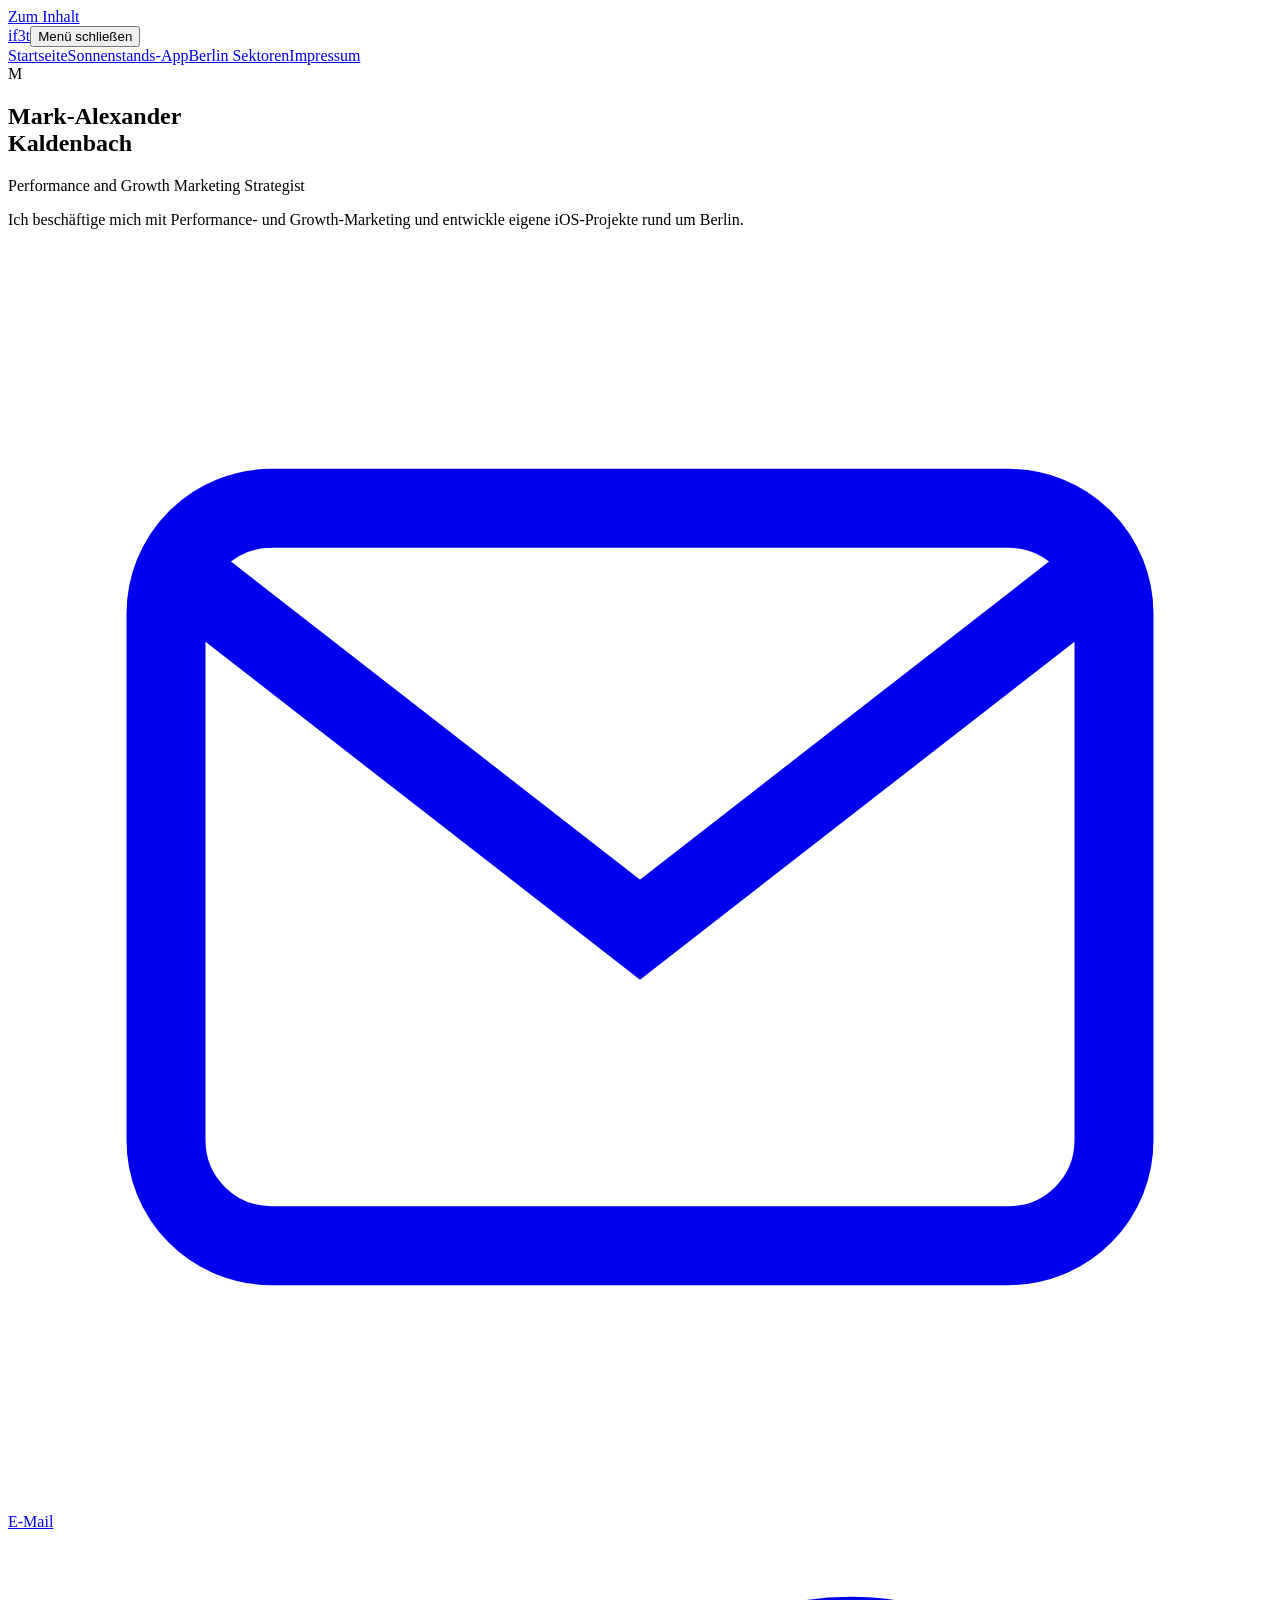
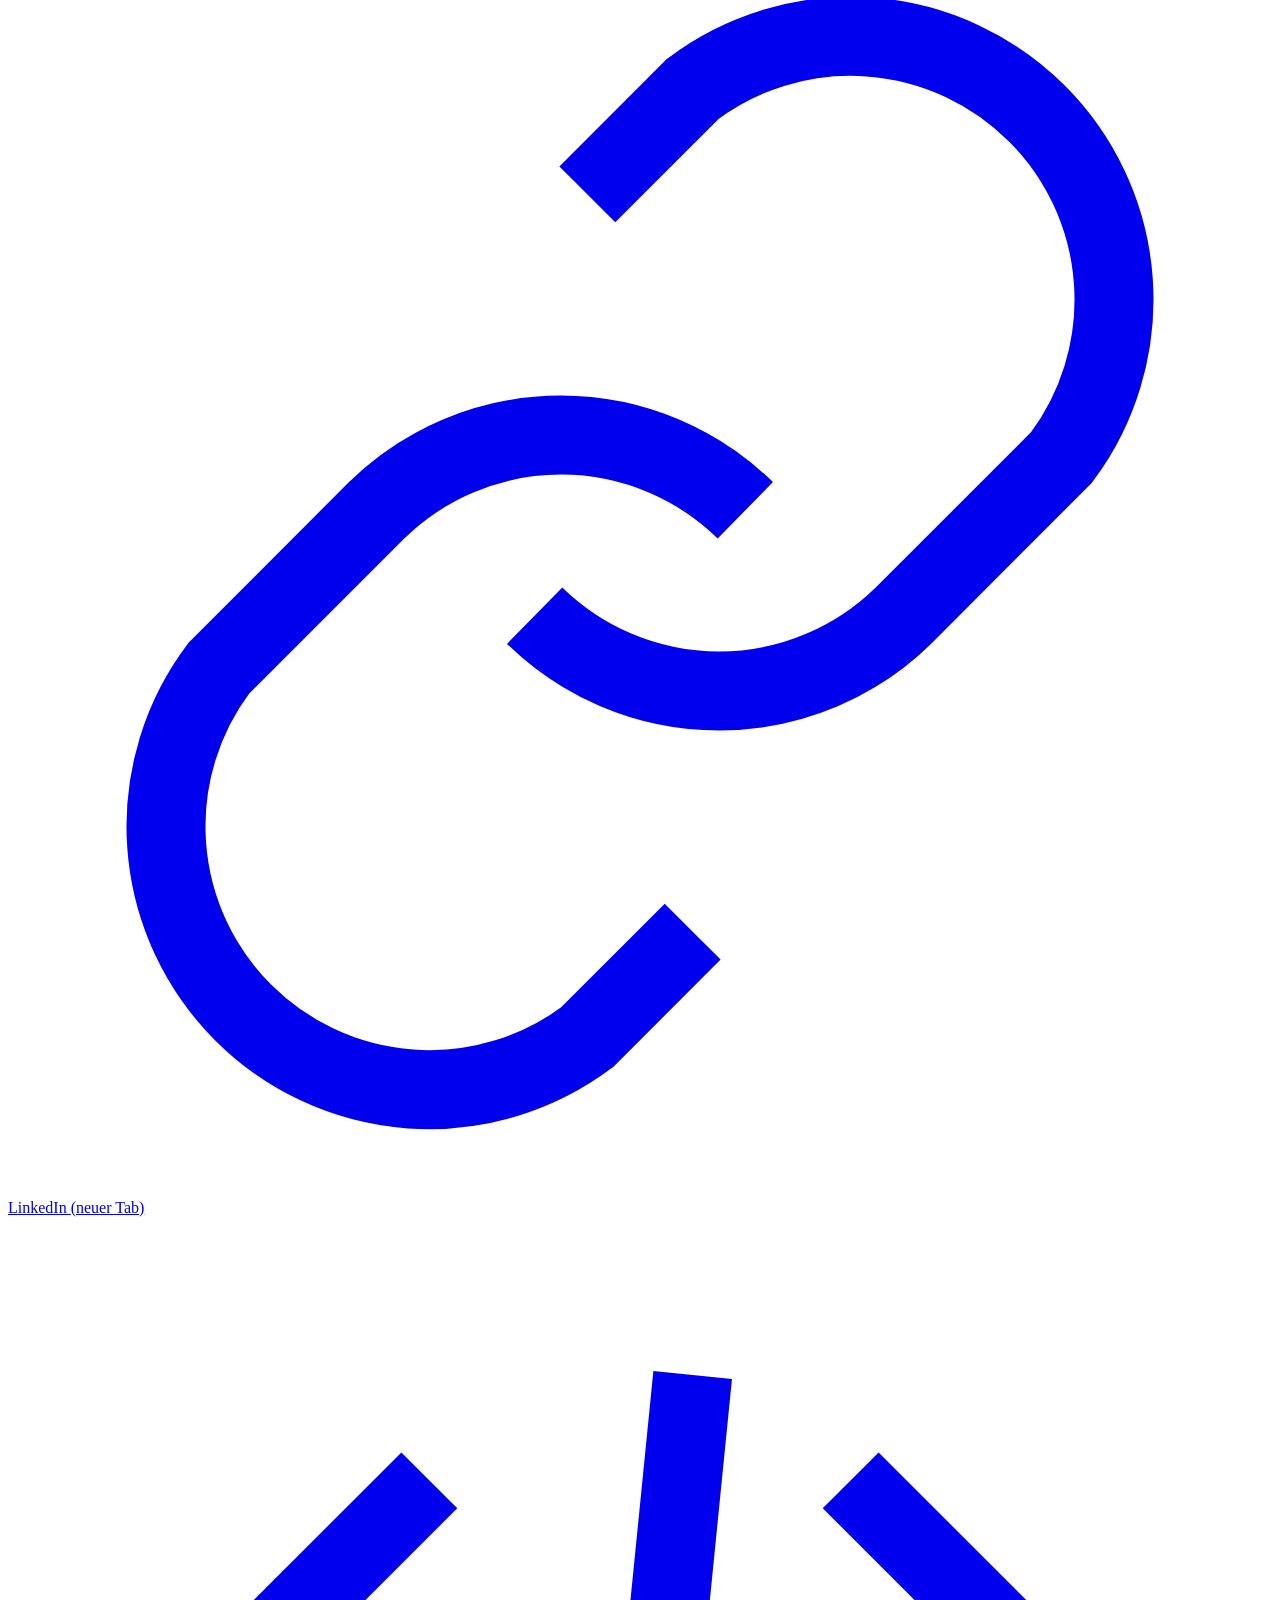
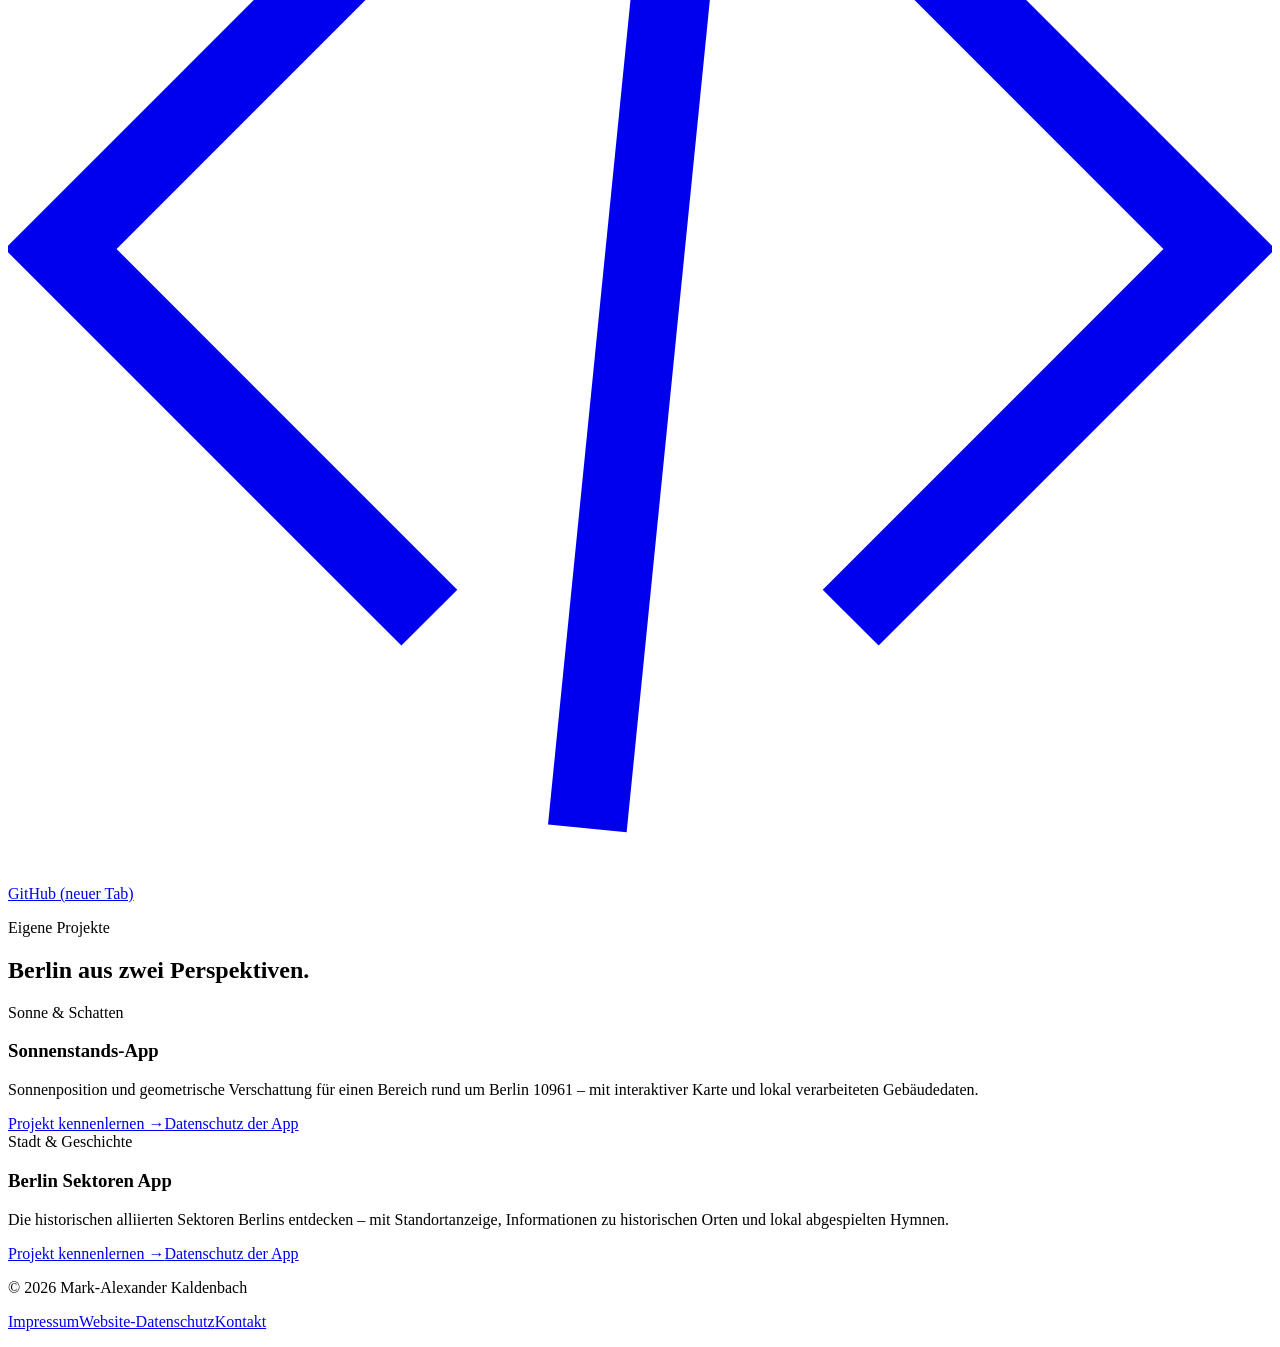
==== site/main/index.html @ f8fc86d7 "Create initial static if3t website and app privacy drafts" ====
<!doctype html>
<html lang="de"><head><meta charset="utf-8"><meta name="viewport" content="width=device-width, initial-scale=1"><title>if3t – Mark-Alexander Kaldenbach</title><meta name="description" content="Performance- und Growth-Marketing sowie eigene iOS-Projekte rund um Berlin."><meta name="robots" content="index, follow"><link rel="canonical" href="https://www.if3t.de/"><meta property="og:title" content="if3t – Mark-Alexander Kaldenbach"><meta property="og:description" content="Performance- und Growth-Marketing sowie eigene iOS-Projekte rund um Berlin."><meta property="og:url" content="https://www.if3t.de/"><meta property="og:type" content="website"><link rel="icon" href="/favicon.svg" type="image/svg+xml"><link rel="stylesheet" href="/css/style.css"><script src="/js/navigation.js" defer></script></head>
<body><a class="skip" href="#inhalt">Zum Inhalt</a><header><a class="logo" href="https://www.if3t.de/" aria-label="if3t – Startseite">if3t</a><button class="menu-button" type="button" aria-expanded="true" aria-controls="navigation">Menü schließen</button><nav id="navigation" aria-label="Hauptnavigation"><a href="https://www.if3t.de/" aria-current="page">Startseite</a><a href="https://sonnenstand-app.if3t.de/">Sonnenstands-App</a><a href="https://sektoren-app.if3t.de/">Berlin Sektoren</a><a href="https://www.if3t.de/impressum.html">Impressum</a></nav></header><main id="inhalt"><section class="hero"><div class="initial" aria-hidden="true">M</div><h1>Mark-Alexander<br>Kaldenbach</h1><p class="role">Performance and Growth Marketing Strategist</p><p class="lead">Ich beschäftige mich mit Performance- und Growth-Marketing und entwickle eigene iOS-Projekte rund um Berlin.</p><div class="contacts"><a href="mailto:service@if3t.de"><svg aria-hidden="true" viewBox="0 0 24 24" fill="none" stroke="currentColor" stroke-width="1.5"><rect x="3" y="5" width="18" height="14" rx="2"/><path d="m3 6 9 7 9-7"/></svg>E-Mail</a><a href="https://www.linkedin.com/in/mark-alexander-kaldenbach/" target="_blank" rel="noopener noreferrer"><svg aria-hidden="true" viewBox="0 0 24 24" fill="none" stroke="currentColor" stroke-width="1.5"><path d="M10 13a5 5 0 0 0 7 0l3-3a5 5 0 0 0-7-7l-2 2M14 11a5 5 0 0 0-7 0l-3 3a5 5 0 0 0 7 7l2-2"/></svg>LinkedIn <span class="muted"> (neuer Tab)</span></a><a href="https://github.com/Budonist" target="_blank" rel="noopener noreferrer"><svg aria-hidden="true" viewBox="0 0 24 24" fill="none" stroke="currentColor" stroke-width="1.5"><path d="m8 5-7 7 7 7m8-14 7 7-7 7m-3-16-2 20"/></svg>GitHub <span class="muted"> (neuer Tab)</span></a></div></section><section class="section"><p class="eyebrow">Eigene Projekte</p><h2>Berlin aus zwei Perspektiven.</h2><div class="grid"><article class="card"><span class="tag">Sonne & Schatten</span><h3>Sonnenstands-App</h3><p>Sonnenposition und geometrische Verschattung für einen Bereich rund um Berlin 10961 – mit interaktiver Karte und lokal verarbeiteten Gebäudedaten.</p><a class="more" href="https://sonnenstand-app.if3t.de/">Projekt kennenlernen →</a><a class="privacy" href="https://sonnenstand-app.if3t.de/datenschutz.html">Datenschutz der App</a></article><article class="card"><span class="tag">Stadt & Geschichte</span><h3>Berlin Sektoren App</h3><p>Die historischen alliierten Sektoren Berlins entdecken – mit Standortanzeige, Informationen zu historischen Orten und lokal abgespielten Hymnen.</p><a class="more" href="https://sektoren-app.if3t.de/">Projekt kennenlernen →</a><a class="privacy" href="https://sektoren-app.if3t.de/datenschutz.html">Datenschutz der App</a></article></div></section></main><footer><p>© 2026 Mark-Alexander Kaldenbach</p><p><a href="https://www.if3t.de/impressum.html">Impressum</a><a href="https://www.if3t.de/datenschutz.html">Website-Datenschutz</a><a href="mailto:service@if3t.de">Kontakt</a></p></footer></body></html>
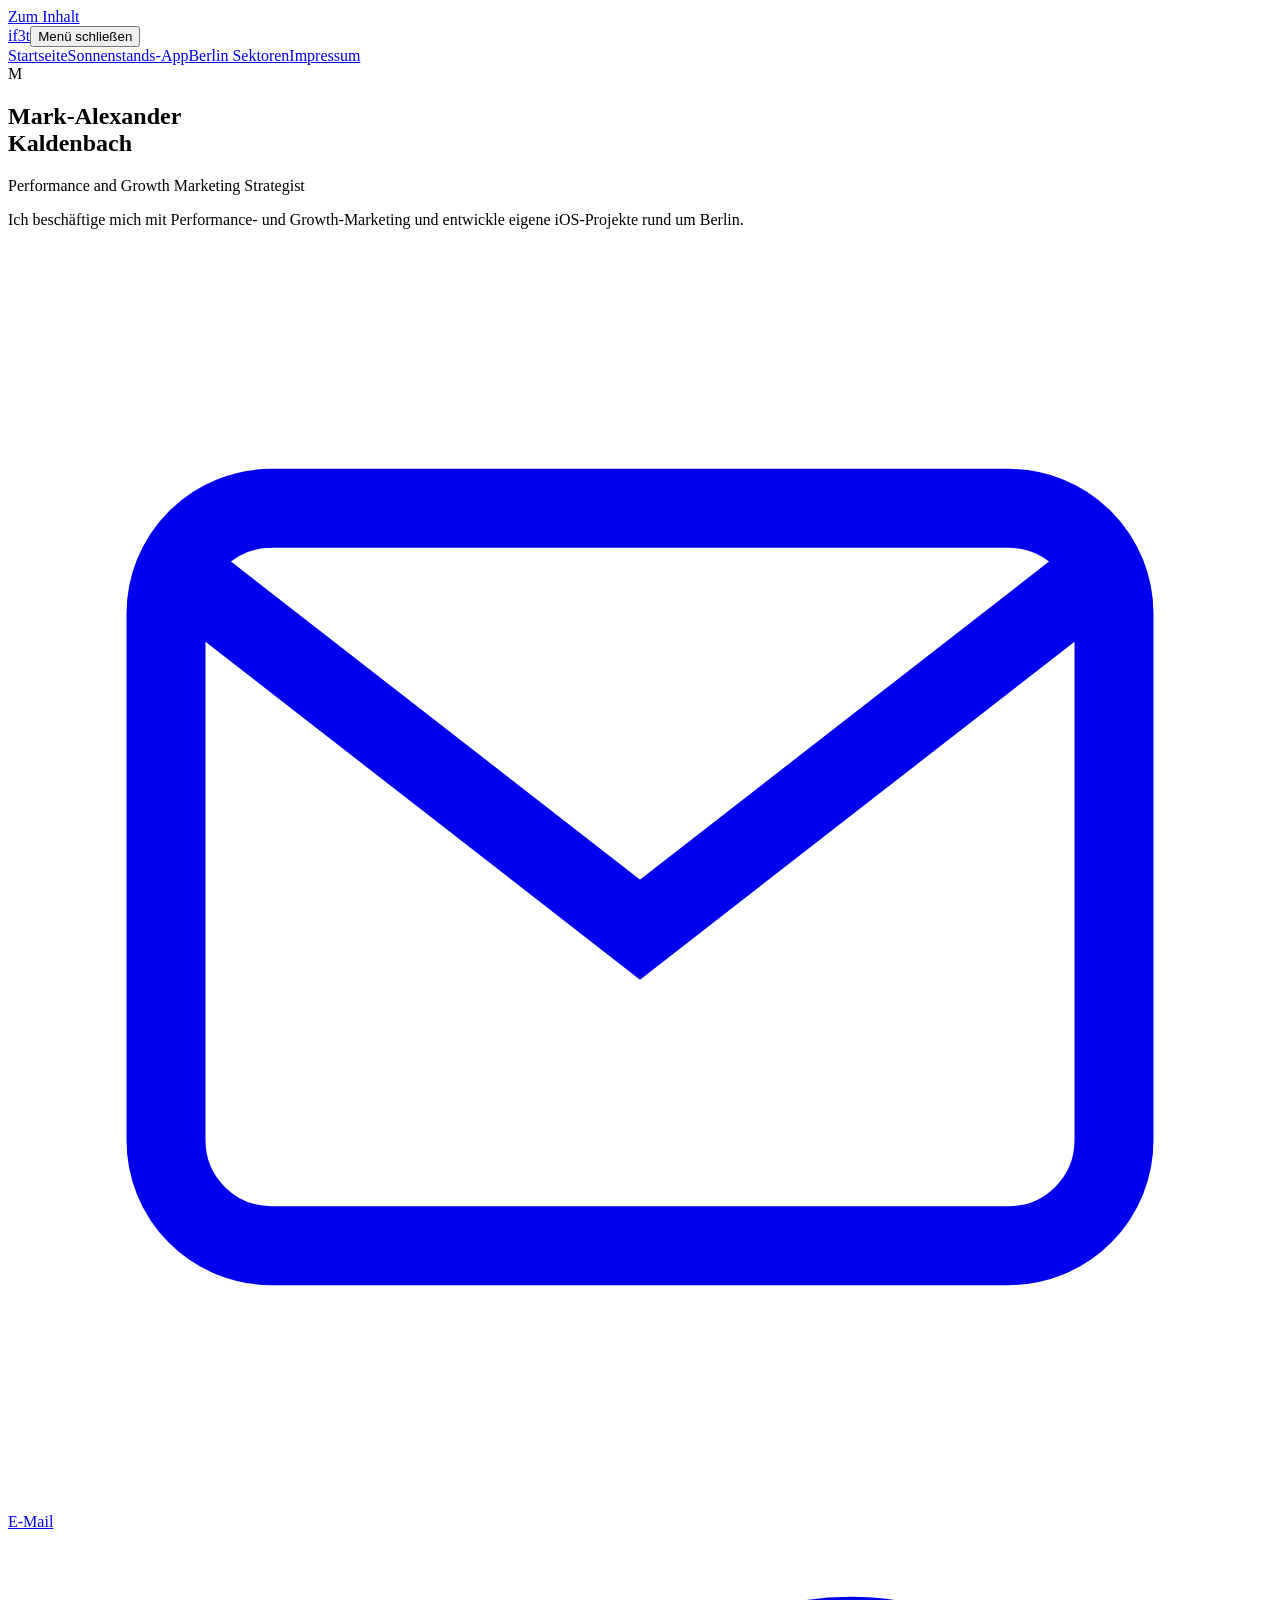
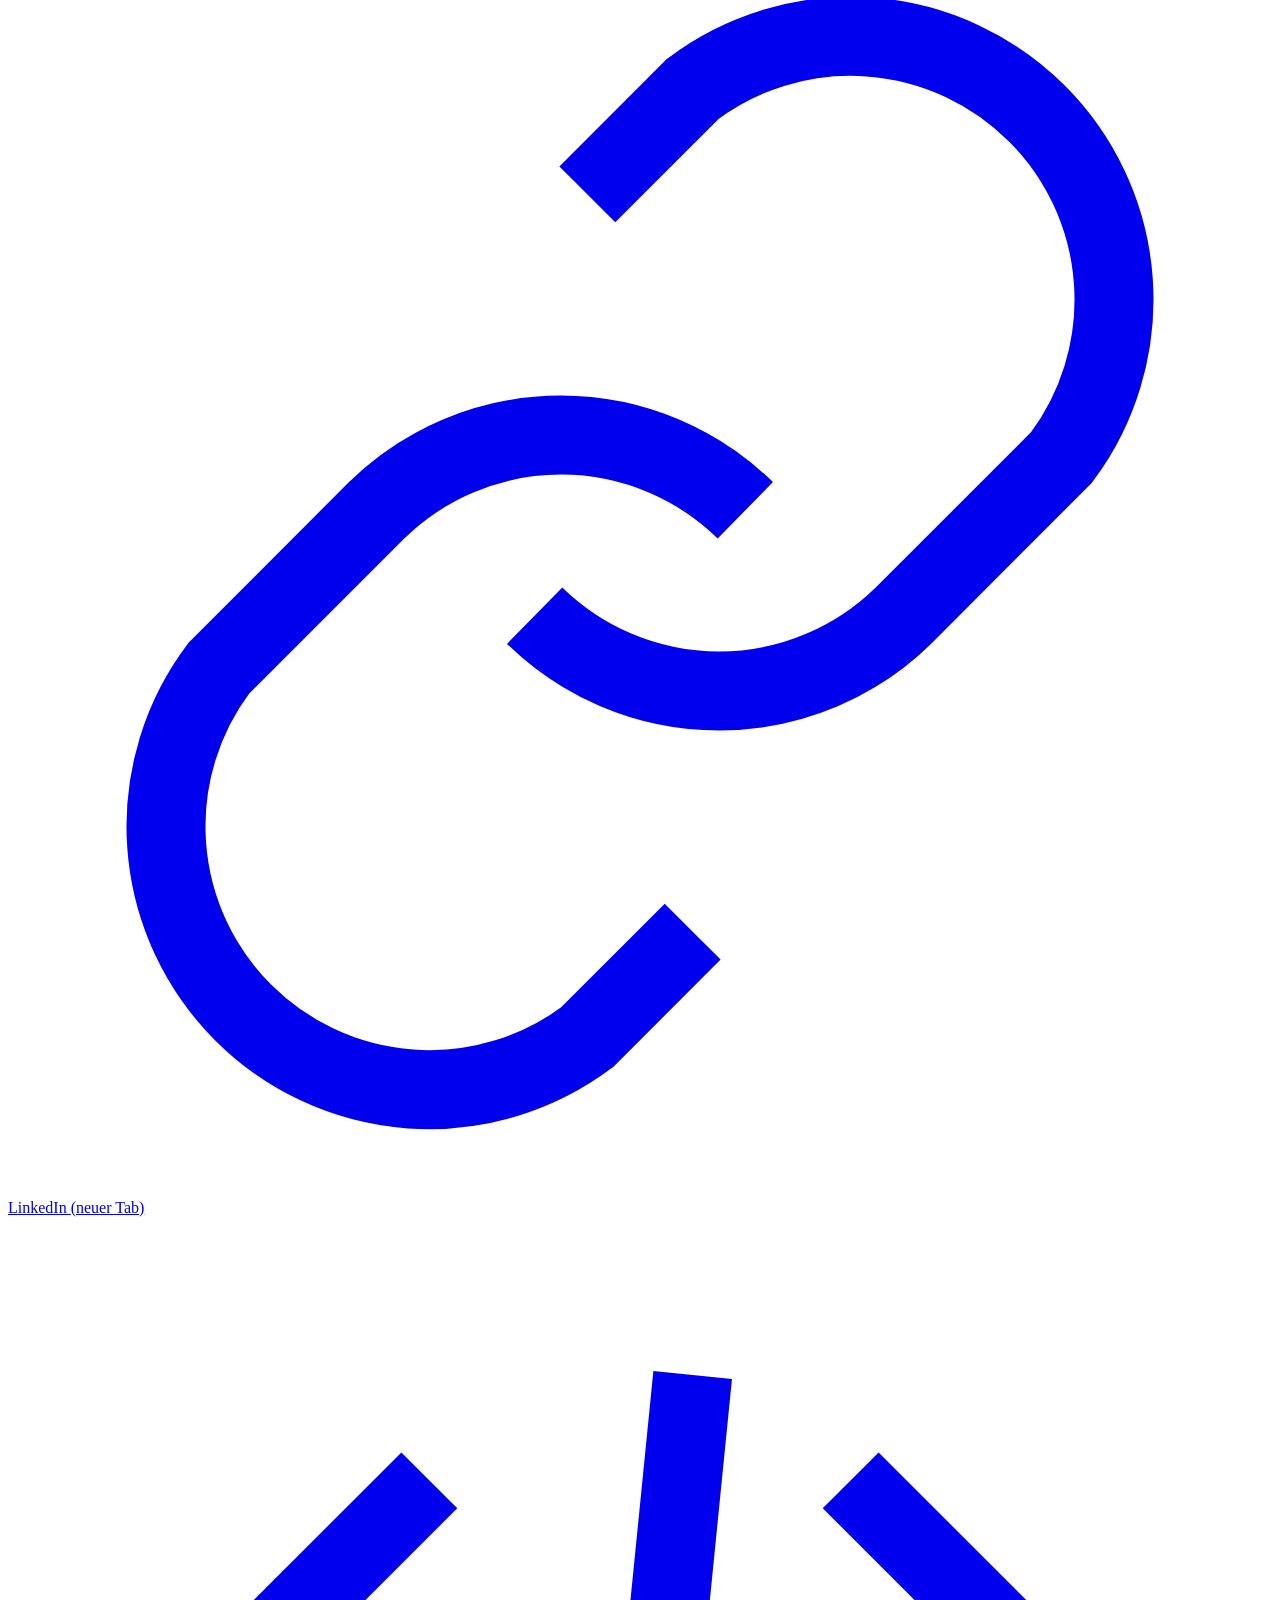
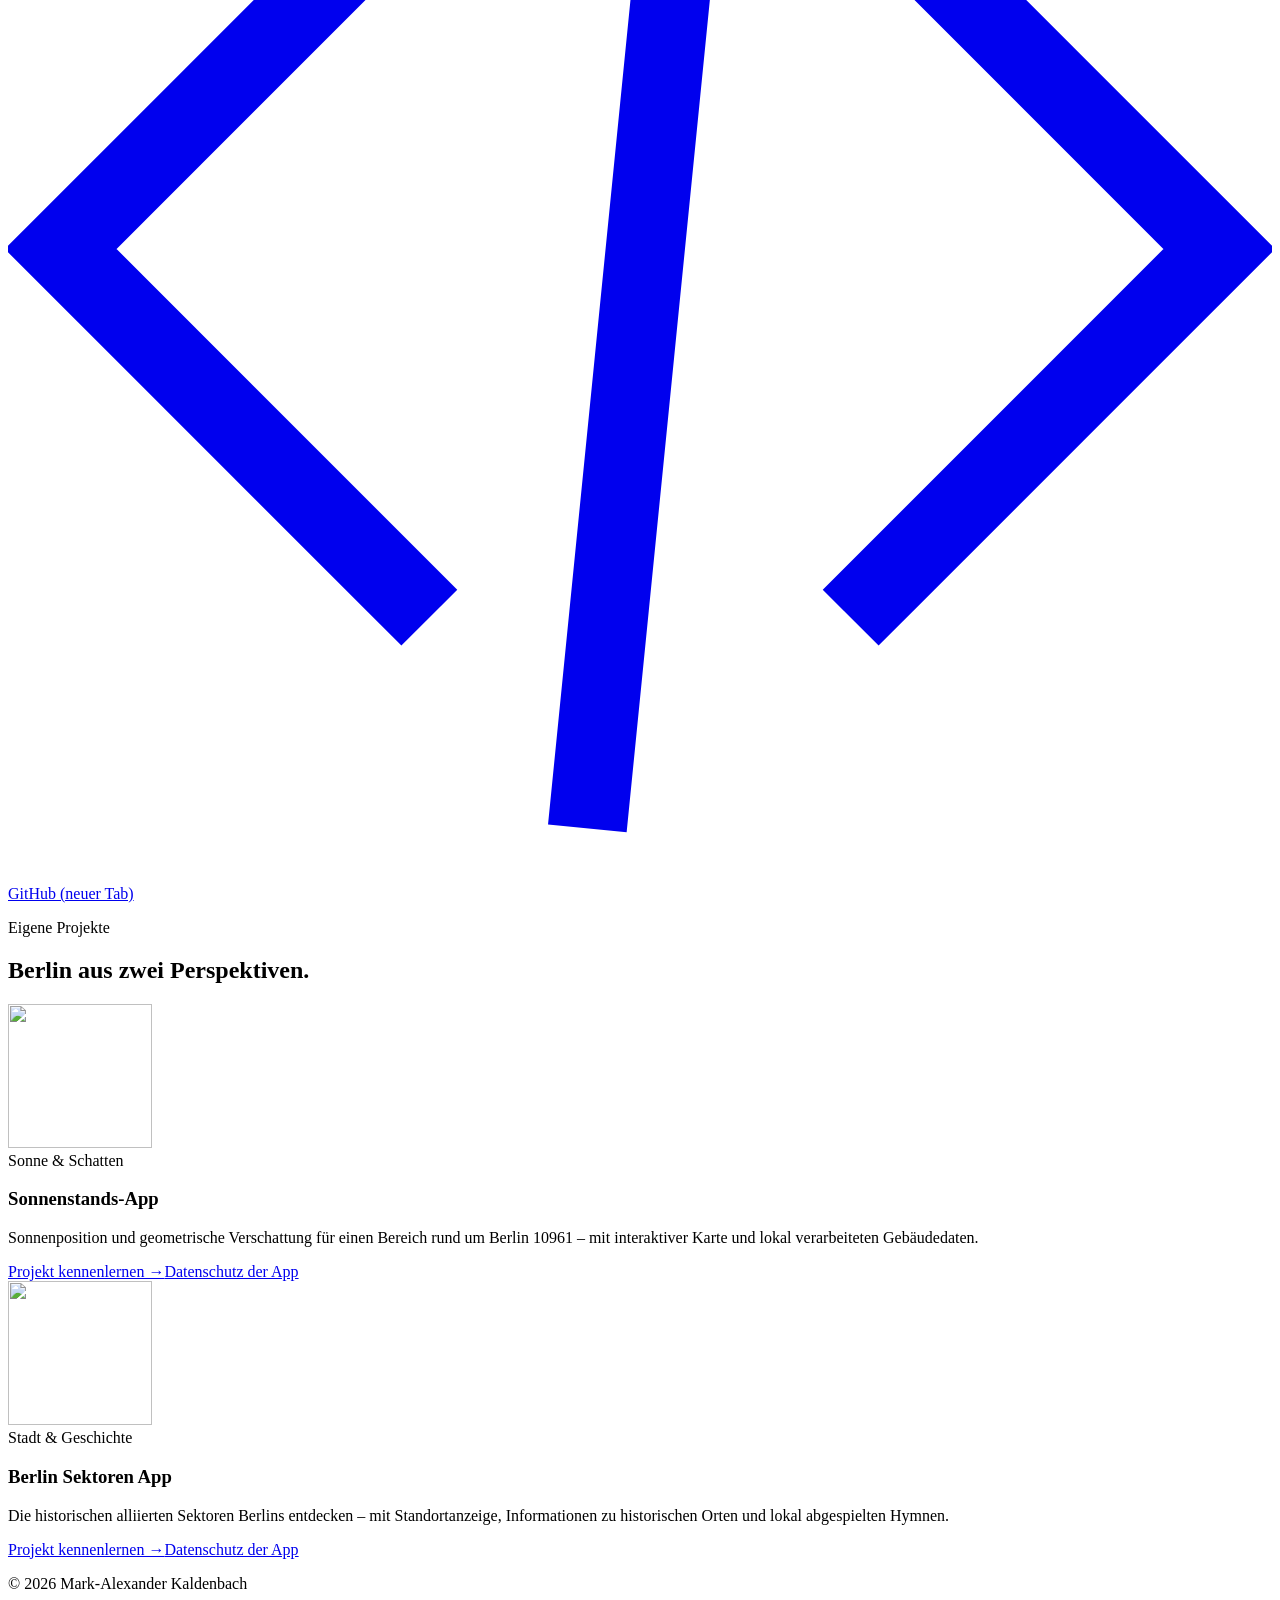
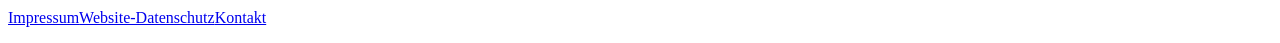
==== commit 72ba5223: "Add app artwork and update confirmed legal facts" ====
--- a/site/main/index.html
+++ b/site/main/index.html
@@ -1,3 +1,3 @@
 <!doctype html>
 <html lang="de"><head><meta charset="utf-8"><meta name="viewport" content="width=device-width, initial-scale=1"><title>if3t – Mark-Alexander Kaldenbach</title><meta name="description" content="Performance- und Growth-Marketing sowie eigene iOS-Projekte rund um Berlin."><meta name="robots" content="index, follow"><link rel="canonical" href="https://www.if3t.de/"><meta property="og:title" content="if3t – Mark-Alexander Kaldenbach"><meta property="og:description" content="Performance- und Growth-Marketing sowie eigene iOS-Projekte rund um Berlin."><meta property="og:url" content="https://www.if3t.de/"><meta property="og:type" content="website"><link rel="icon" href="/favicon.svg" type="image/svg+xml"><link rel="stylesheet" href="/css/style.css"><script src="/js/navigation.js" defer></script></head>
-<body><a class="skip" href="#inhalt">Zum Inhalt</a><header><a class="logo" href="https://www.if3t.de/" aria-label="if3t – Startseite">if3t</a><button class="menu-button" type="button" aria-expanded="true" aria-controls="navigation">Menü schließen</button><nav id="navigation" aria-label="Hauptnavigation"><a href="https://www.if3t.de/" aria-current="page">Startseite</a><a href="https://sonnenstand-app.if3t.de/">Sonnenstands-App</a><a href="https://sektoren-app.if3t.de/">Berlin Sektoren</a><a href="https://www.if3t.de/impressum.html">Impressum</a></nav></header><main id="inhalt"><section class="hero"><div class="initial" aria-hidden="true">M</div><h1>Mark-Alexander<br>Kaldenbach</h1><p class="role">Performance and Growth Marketing Strategist</p><p class="lead">Ich beschäftige mich mit Performance- und Growth-Marketing und entwickle eigene iOS-Projekte rund um Berlin.</p><div class="contacts"><a href="mailto:service@if3t.de"><svg aria-hidden="true" viewBox="0 0 24 24" fill="none" stroke="currentColor" stroke-width="1.5"><rect x="3" y="5" width="18" height="14" rx="2"/><path d="m3 6 9 7 9-7"/></svg>E-Mail</a><a href="https://www.linkedin.com/in/mark-alexander-kaldenbach/" target="_blank" rel="noopener noreferrer"><svg aria-hidden="true" viewBox="0 0 24 24" fill="none" stroke="currentColor" stroke-width="1.5"><path d="M10 13a5 5 0 0 0 7 0l3-3a5 5 0 0 0-7-7l-2 2M14 11a5 5 0 0 0-7 0l-3 3a5 5 0 0 0 7 7l2-2"/></svg>LinkedIn <span class="muted"> (neuer Tab)</span></a><a href="https://github.com/Budonist" target="_blank" rel="noopener noreferrer"><svg aria-hidden="true" viewBox="0 0 24 24" fill="none" stroke="currentColor" stroke-width="1.5"><path d="m8 5-7 7 7 7m8-14 7 7-7 7m-3-16-2 20"/></svg>GitHub <span class="muted"> (neuer Tab)</span></a></div></section><section class="section"><p class="eyebrow">Eigene Projekte</p><h2>Berlin aus zwei Perspektiven.</h2><div class="grid"><article class="card"><span class="tag">Sonne & Schatten</span><h3>Sonnenstands-App</h3><p>Sonnenposition und geometrische Verschattung für einen Bereich rund um Berlin 10961 – mit interaktiver Karte und lokal verarbeiteten Gebäudedaten.</p><a class="more" href="https://sonnenstand-app.if3t.de/">Projekt kennenlernen →</a><a class="privacy" href="https://sonnenstand-app.if3t.de/datenschutz.html">Datenschutz der App</a></article><article class="card"><span class="tag">Stadt & Geschichte</span><h3>Berlin Sektoren App</h3><p>Die historischen alliierten Sektoren Berlins entdecken – mit Standortanzeige, Informationen zu historischen Orten und lokal abgespielten Hymnen.</p><a class="more" href="https://sektoren-app.if3t.de/">Projekt kennenlernen →</a><a class="privacy" href="https://sektoren-app.if3t.de/datenschutz.html">Datenschutz der App</a></article></div></section></main><footer><p>© 2026 Mark-Alexander Kaldenbach</p><p><a href="https://www.if3t.de/impressum.html">Impressum</a><a href="https://www.if3t.de/datenschutz.html">Website-Datenschutz</a><a href="mailto:service@if3t.de">Kontakt</a></p></footer></body></html>+<body><a class="skip" href="#inhalt">Zum Inhalt</a><header><a class="logo" href="https://www.if3t.de/" aria-label="if3t – Startseite">if3t</a><button class="menu-button" type="button" aria-expanded="true" aria-controls="navigation">Menü schließen</button><nav id="navigation" aria-label="Hauptnavigation"><a href="https://www.if3t.de/" aria-current="page">Startseite</a><a href="https://sonnenstand-app.if3t.de/">Sonnenstands-App</a><a href="https://sektoren-app.if3t.de/">Berlin Sektoren</a><a href="https://www.if3t.de/impressum.html">Impressum</a></nav></header><main id="inhalt"><section class="hero"><div class="initial" aria-hidden="true">M</div><h1>Mark-Alexander<br>Kaldenbach</h1><p class="role">Performance and Growth Marketing Strategist</p><p class="lead">Ich beschäftige mich mit Performance- und Growth-Marketing und entwickle eigene iOS-Projekte rund um Berlin.</p><div class="contacts"><a href="mailto:service@if3t.de"><svg aria-hidden="true" viewBox="0 0 24 24" fill="none" stroke="currentColor" stroke-width="1.5"><rect x="3" y="5" width="18" height="14" rx="2"/><path d="m3 6 9 7 9-7"/></svg>E-Mail</a><a href="https://www.linkedin.com/in/mark-alexander-kaldenbach/" target="_blank" rel="noopener noreferrer"><svg aria-hidden="true" viewBox="0 0 24 24" fill="none" stroke="currentColor" stroke-width="1.5"><path d="M10 13a5 5 0 0 0 7 0l3-3a5 5 0 0 0-7-7l-2 2M14 11a5 5 0 0 0-7 0l-3 3a5 5 0 0 0 7 7l2-2"/></svg>LinkedIn <span class="muted"> (neuer Tab)</span></a><a href="https://github.com/Budonist" target="_blank" rel="noopener noreferrer"><svg aria-hidden="true" viewBox="0 0 24 24" fill="none" stroke="currentColor" stroke-width="1.5"><path d="m8 5-7 7 7 7m8-14 7 7-7 7m-3-16-2 20"/></svg>GitHub <span class="muted"> (neuer Tab)</span></a></div></section><section class="section"><p class="eyebrow">Eigene Projekte</p><h2>Berlin aus zwei Perspektiven.</h2><div class="grid"><article class="card"><div class="app-art sun"><img src="/img/sonnenstand-app.png" alt="" width="144" height="144" loading="lazy"></div><div class="card-copy"><span class="tag">Sonne & Schatten</span><h3>Sonnenstands-App</h3><p>Sonnenposition und geometrische Verschattung für einen Bereich rund um Berlin 10961 – mit interaktiver Karte und lokal verarbeiteten Gebäudedaten.</p><a class="more" href="https://sonnenstand-app.if3t.de/">Projekt kennenlernen →</a><a class="privacy" href="https://sonnenstand-app.if3t.de/datenschutz.html">Datenschutz der App</a></div></article><article class="card"><div class="app-art sectors"><img src="/img/sektoren-app.png" alt="" width="144" height="144" loading="lazy"></div><div class="card-copy"><span class="tag">Stadt & Geschichte</span><h3>Berlin Sektoren App</h3><p>Die historischen alliierten Sektoren Berlins entdecken – mit Standortanzeige, Informationen zu historischen Orten und lokal abgespielten Hymnen.</p><a class="more" href="https://sektoren-app.if3t.de/">Projekt kennenlernen →</a><a class="privacy" href="https://sektoren-app.if3t.de/datenschutz.html">Datenschutz der App</a></div></article></div></section></main><footer><p>© 2026 Mark-Alexander Kaldenbach</p><p><a href="https://www.if3t.de/impressum.html">Impressum</a><a href="https://www.if3t.de/datenschutz.html">Website-Datenschutz</a><a href="mailto:service@if3t.de">Kontakt</a></p></footer></body></html>
